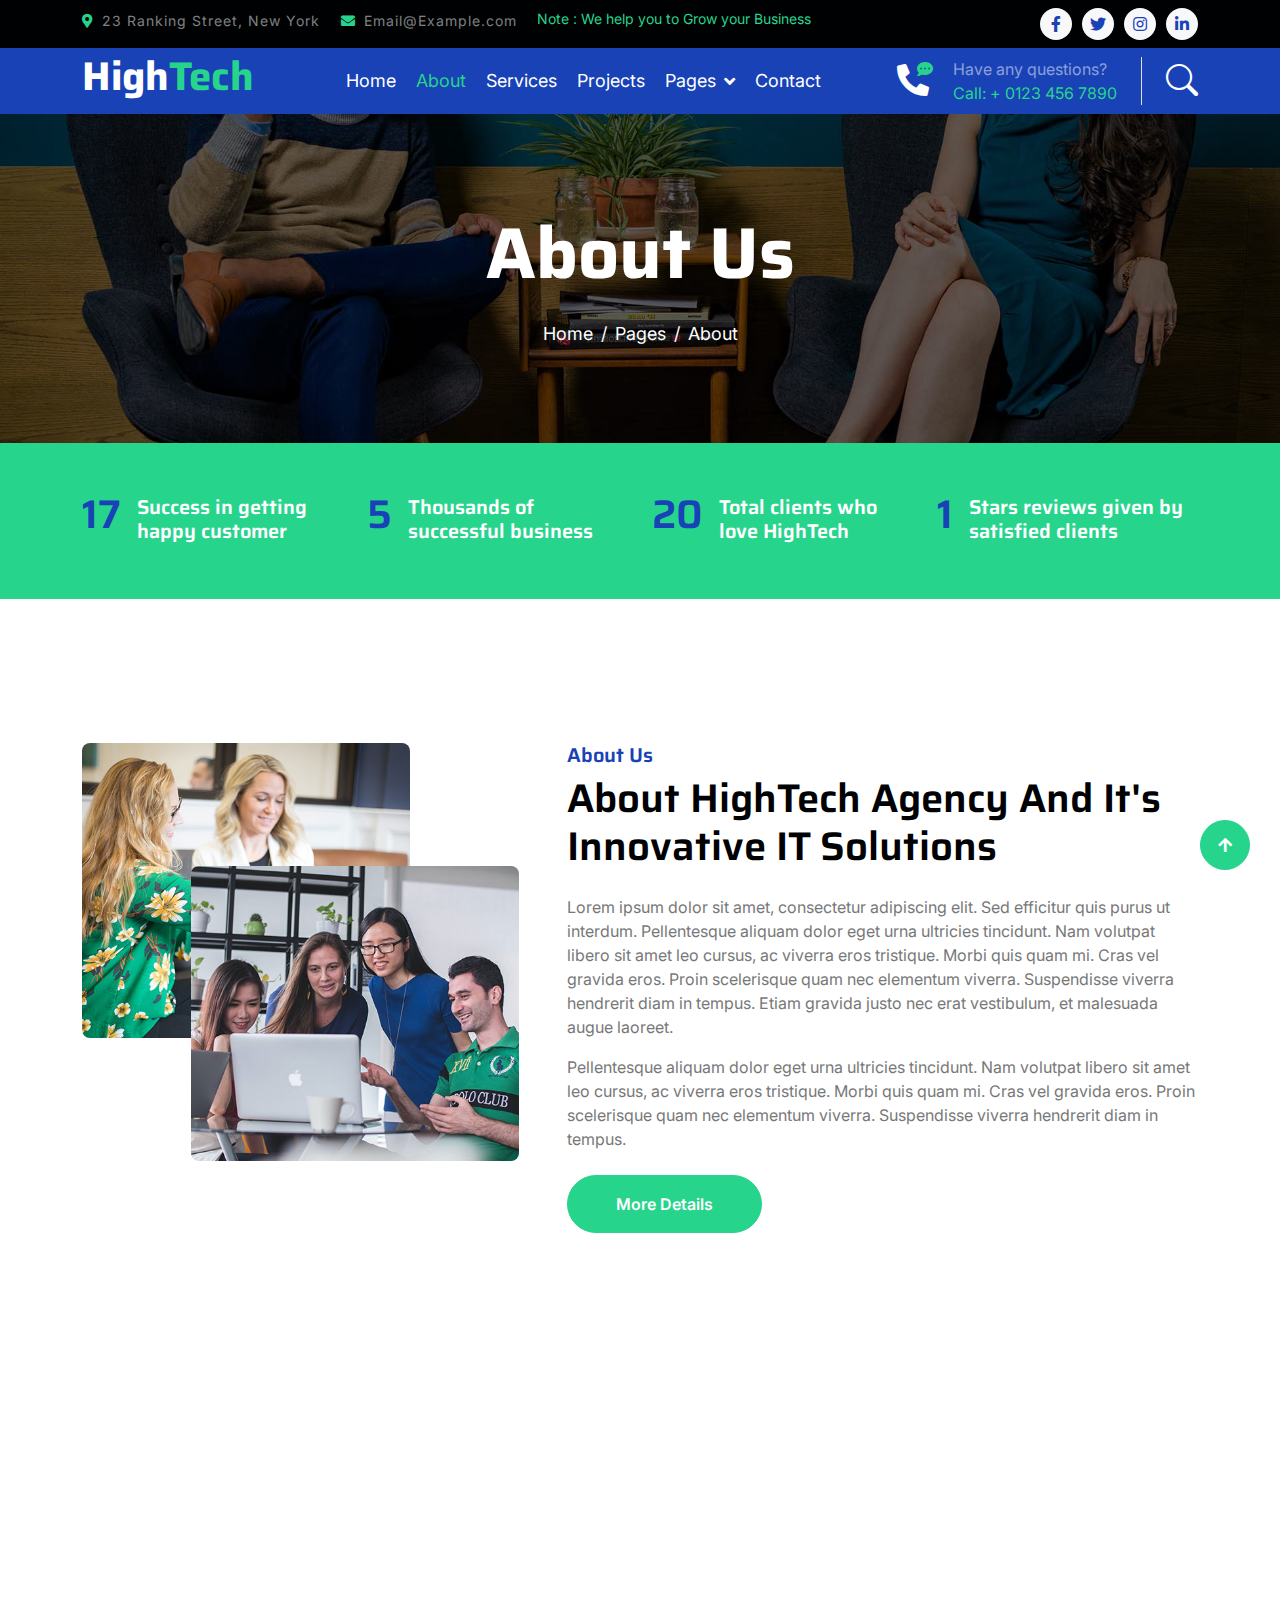
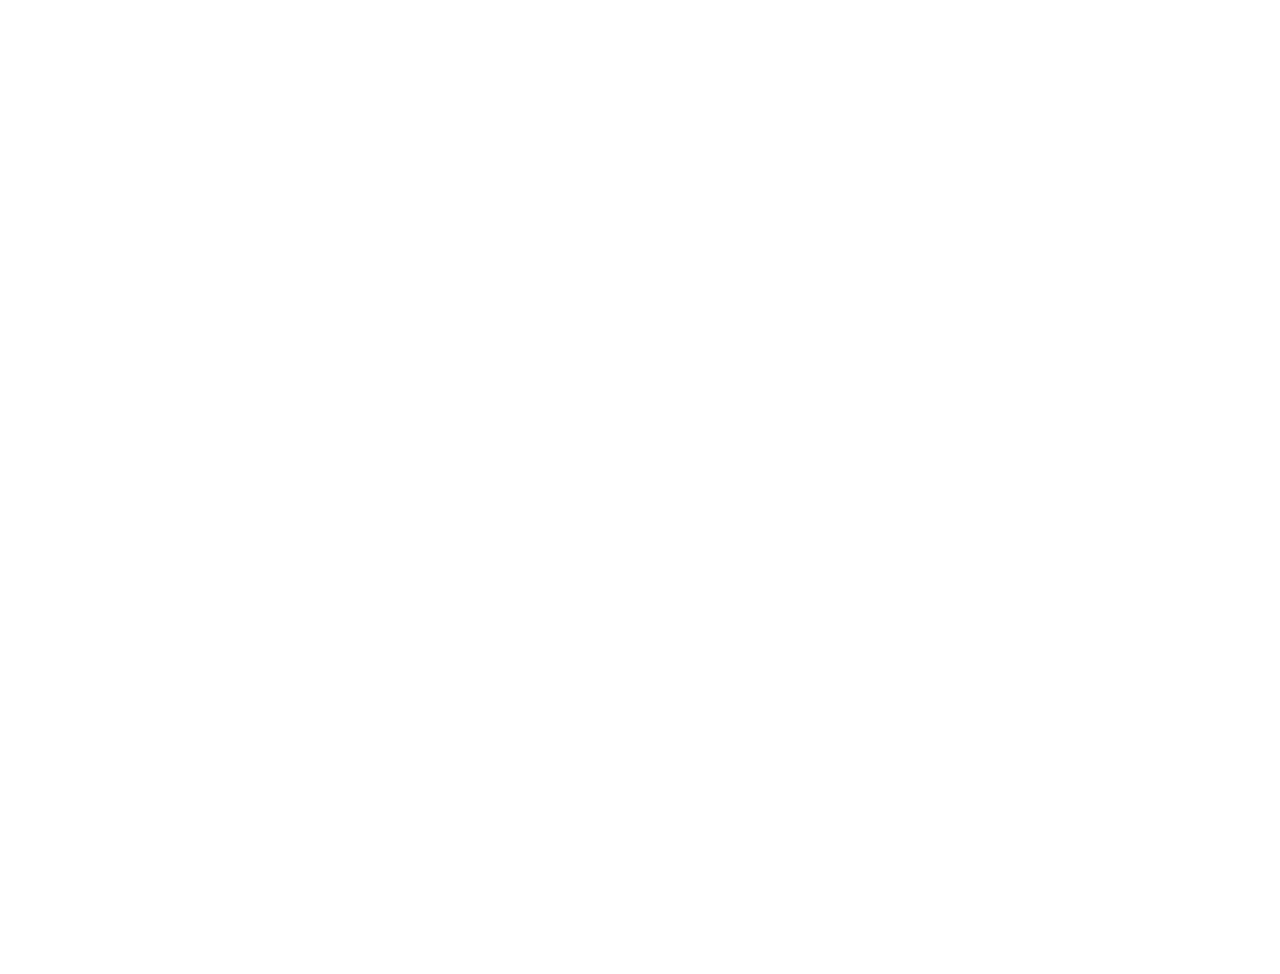
==== about.html @ 6b7a9b3b "ad the template" ====
<!DOCTYPE html>
<html lang="en">

    <head>
        <meta charset="utf-8">
        <title>HighTech - IT Solutions Website Template</title>
        <meta content="width=device-width, initial-scale=1.0" name="viewport">
        <meta content="" name="keywords">
        <meta content="" name="description">

        <!-- Google Web Fonts -->
        <link rel="preconnect" href="https://fonts.googleapis.com">
        <link rel="preconnect" href="https://fonts.gstatic.com" crossorigin>
        <link href="https://fonts.googleapis.com/css2?family=Inter:wght@400;500;600&family=Saira:wght@500;600;700&display=swap" rel="stylesheet"> 

        <!-- Icon Font Stylesheet -->
        <link href="https://cdnjs.cloudflare.com/ajax/libs/font-awesome/5.10.0/css/all.min.css" rel="stylesheet">
        <link href="https://cdn.jsdelivr.net/npm/bootstrap-icons@1.4.1/font/bootstrap-icons.css" rel="stylesheet">

        <!-- Libraries Stylesheet -->
        <link href="lib/animate/animate.min.css" rel="stylesheet">
        <link href="lib/owlcarousel/assets/owl.carousel.min.css" rel="stylesheet">

        <!-- Customized Bootstrap Stylesheet -->
        <link href="css/bootstrap.min.css" rel="stylesheet">

        <!-- Template Stylesheet -->
        <link href="css/style.css" rel="stylesheet">
    </head>

    <body>
        <!-- Spinner Start -->
        <div id="spinner" class="show position-fixed translate-middle w-100 vh-100 top-50 start-50 d-flex align-items-center justify-content-center">
            <div class="spinner-grow text-primary" role="status"></div>
        </div>
        <!-- Spinner End -->

        <!-- Topbar Start -->
        <div class="container-fluid bg-dark py-2 d-none d-md-flex">
            <div class="container">
                <div class="d-flex justify-content-between topbar">
                    <div class="top-info">
                        <small class="me-3 text-white-50"><a href="#"><i class="fas fa-map-marker-alt me-2 text-secondary"></i></a>23 Ranking Street, New York</small>
                        <small class="me-3 text-white-50"><a href="#"><i class="fas fa-envelope me-2 text-secondary"></i></a>Email@Example.com</small>
                    </div>
                    <div id="note" class="text-secondary d-none d-xl-flex"><small>Note : We help you to Grow your Business</small></div>
                    <div class="top-link">
                        <a href="" class="bg-light nav-fill btn btn-sm-square rounded-circle"><i class="fab fa-facebook-f text-primary"></i></a>
                        <a href="" class="bg-light nav-fill btn btn-sm-square rounded-circle"><i class="fab fa-twitter text-primary"></i></a>
                        <a href="" class="bg-light nav-fill btn btn-sm-square rounded-circle"><i class="fab fa-instagram text-primary"></i></a>
                        <a href="" class="bg-light nav-fill btn btn-sm-square rounded-circle me-0"><i class="fab fa-linkedin-in text-primary"></i></a>
                    </div>
                </div>
            </div>
        </div>
        <!-- Topbar End -->

        <!-- Navbar Start -->
        <div class="container-fluid bg-primary">
            <div class="container">
                <nav class="navbar navbar-dark navbar-expand-lg py-0">
                    <a href="index.html" class="navbar-brand">
                        <h1 class="text-white fw-bold d-block">High<span class="text-secondary">Tech</span> </h1>
                    </a>
                    <button type="button" class="navbar-toggler me-0" data-bs-toggle="collapse" data-bs-target="#navbarCollapse">
                        <span class="navbar-toggler-icon"></span>
                    </button>
                    <div class="collapse navbar-collapse bg-transparent" id="navbarCollapse">
                        <div class="navbar-nav ms-auto mx-xl-auto p-0">
                            <a href="index.html" class="nav-item nav-link">Home</a>
                            <a href="about.html" class="nav-item nav-link active">About</a>
                            <a href="service.html" class="nav-item nav-link">Services</a>
                            <a href="project.html" class="nav-item nav-link">Projects</a>
                            <div class="nav-item dropdown">
                                <a href="#" class="nav-link dropdown-toggle" data-bs-toggle="dropdown">Pages</a>
                                <div class="dropdown-menu rounded">
                                    <a href="blog.html" class="dropdown-item">Our Blog</a>
                                    <a href="team.html" class="dropdown-item">Our Team</a>
                                    <a href="testimonial.html" class="dropdown-item">Testimonial</a>
                                    <a href="404.html" class="dropdown-item">404 Page</a>
                                </div>
                            </div>
                            <a href="contact.html" class="nav-item nav-link">Contact</a>
                        </div>
                    </div>
                    <div class="d-none d-xl-flex flex-shirink-0">
                        <div id="phone-tada" class="d-flex align-items-center justify-content-center me-4">
                            <a href="" class="position-relative animated tada infinite">
                                <i class="fa fa-phone-alt text-white fa-2x"></i>
                                <div class="position-absolute" style="top: -7px; left: 20px;">
                                    <span><i class="fa fa-comment-dots text-secondary"></i></span>
                                </div>
                            </a>
                        </div>
                        <div class="d-flex flex-column pe-4 border-end">
                            <span class="text-white-50">Have any questions?</span>
                            <span class="text-secondary">Call: + 0123 456 7890</span>
                        </div>
                        <div class="d-flex align-items-center justify-content-center ms-4 ">
                            <a href="#"><i class="bi bi-search text-white fa-2x"></i> </a>
                        </div>
                    </div>
                </nav>
            </div>
        </div>
        <!-- Navbar End -->

        
        <!-- Page Header Start -->
        <div class="container-fluid page-header py-5">
            <div class="container text-center py-5">
                <h1 class="display-2 text-white mb-4 animated slideInDown">About Us</h1>
                <nav aria-label="breadcrumb animated slideInDown">
                    <ol class="breadcrumb justify-content-center mb-0">
                        <li class="breadcrumb-item"><a href="#">Home</a></li>
                        <li class="breadcrumb-item"><a href="#">Pages</a></li>
                        <li class="breadcrumb-item" aria-current="page">About</li>
                    </ol>
                </nav>
            </div>
        </div>
        <!-- Page Header End -->


        <!-- Fact Start -->
        <div class="container-fluid bg-secondary py-5">
            <div class="container">
                <div class="row">
                    <div class="col-lg-3 wow fadeIn" data-wow-delay=".1s">
                        <div class="d-flex counter">
                            <h1 class="me-3 text-primary counter-value">99</h1>
                            <h5 class="text-white mt-1">Success in getting happy customer</h5>
                        </div>
                    </div>
                    <div class="col-lg-3 wow fadeIn" data-wow-delay=".3s">
                        <div class="d-flex counter">
                            <h1 class="me-3 text-primary counter-value">25</h1>
                            <h5 class="text-white mt-1">Thousands of successful business</h5>
                        </div>
                    </div>
                    <div class="col-lg-3 wow fadeIn" data-wow-delay=".5s">
                        <div class="d-flex counter">
                            <h1 class="me-3 text-primary counter-value">120</h1>
                            <h5 class="text-white mt-1">Total clients who love HighTech</h5>
                        </div>
                    </div>
                    <div class="col-lg-3 wow fadeIn" data-wow-delay=".7s">
                        <div class="d-flex counter">
                            <h1 class="me-3 text-primary counter-value">5</h1>
                            <h5 class="text-white mt-1">Stars reviews given by satisfied clients</h5>
                        </div>
                    </div>
                </div>
            </div>
        </div>
        <!-- Fact End -->


        <!-- About Start -->
        <div class="container-fluid py-5 my-5">
            <div class="container py-5">
                <div class="row g-5">
                    <div class="col-lg-5 col-md-6 col-sm-12 wow fadeIn" data-wow-delay=".3s">
                        <div class="h-100 position-relative">
                            <img src="img/about-1.jpg" class="img-fluid w-75 rounded" alt="" style="margin-bottom: 25%;">
                            <div class="position-absolute w-75" style="top: 25%; left: 25%;">
                                <img src="img/about-2.jpg" class="img-fluid w-100 rounded" alt="">
                            </div>
                        </div>
                    </div>
                    <div class="col-lg-7 col-md-6 col-sm-12 wow fadeIn" data-wow-delay=".5s">
                        <h5 class="text-primary">About Us</h5>
                        <h1 class="mb-4">About HighTech Agency And It's Innovative IT Solutions</h1>
                        <p>Lorem ipsum dolor sit amet, consectetur adipiscing elit. Sed efficitur quis purus ut interdum. Pellentesque aliquam dolor eget urna ultricies tincidunt. Nam volutpat libero sit amet leo cursus, ac viverra eros tristique. Morbi quis quam mi. Cras vel gravida eros. Proin scelerisque quam nec elementum viverra. Suspendisse viverra hendrerit diam in tempus. Etiam gravida justo nec erat vestibulum, et malesuada augue laoreet.</p>
                        <p class="mb-4">Pellentesque aliquam dolor eget urna ultricies tincidunt. Nam volutpat libero sit amet leo cursus, ac viverra eros tristique. Morbi quis quam mi. Cras vel gravida eros. Proin scelerisque quam nec elementum viverra. Suspendisse viverra hendrerit diam in tempus.</p>
                        <a href="" class="btn btn-secondary rounded-pill px-5 py-3 text-white">More Details</a>
                    </div>
                </div>
            </div>
        </div>
        <!-- About End -->


        <!-- Team Start -->
        <div class="container-fluid pb-5 mb-5 team">
            <div class="container pb-5">
                <div class="text-center mx-auto pb-5 wow fadeIn" data-wow-delay=".3s" style="max-width: 600px;">
                    <h5 class="text-primary">Our Team</h5>
                    <h1>Meet our expert Team</h1>
                </div>
                <div class="owl-carousel team-carousel wow fadeIn" data-wow-delay=".5s">
                    <div class="rounded team-item">
                        <div class="team-content">
                            <div class="team-img-icon">
                                <div class="team-img rounded-circle">
                                    <img src="img/team-1.jpg" class="img-fluid w-100 rounded-circle" alt="">
                                </div>
                                <div class="team-name text-center py-3">
                                    <h4 class="">Full Name</h4>
                                    <p class="m-0">Designation</p>
                                </div>
                                <div class="team-icon d-flex justify-content-center pb-4">
                                    <a class="btn btn-square btn-secondary text-white rounded-circle m-1" href=""><i class="fab fa-facebook-f"></i></a>
                                    <a class="btn btn-square btn-secondary text-white rounded-circle m-1" href=""><i class="fab fa-twitter"></i></a>
                                    <a class="btn btn-square btn-secondary text-white rounded-circle m-1" href=""><i class="fab fa-instagram"></i></a>
                                    <a class="btn btn-square btn-secondary text-white rounded-circle m-1" href=""><i class="fab fa-linkedin-in"></i></a>
                                </div>
                            </div>
                        </div>
                    </div>
                    <div class="rounded team-item">
                        <div class="team-content">
                            <div class="team-img-icon">
                                <div class="team-img rounded-circle">
                                    <img src="img/team-2.jpg" class="img-fluid w-100 rounded-circle" alt="">
                                </div>
                                <div class="team-name text-center py-3">
                                    <h4 class="">Full Name</h4>
                                    <p class="m-0">Designation</p>
                                </div>
                                <div class="team-icon d-flex justify-content-center pb-4">
                                    <a class="btn btn-square btn-secondary text-white rounded-circle m-1" href=""><i class="fab fa-facebook-f"></i></a>
                                    <a class="btn btn-square btn-secondary text-white rounded-circle m-1" href=""><i class="fab fa-twitter"></i></a>
                                    <a class="btn btn-square btn-secondary text-white rounded-circle m-1" href=""><i class="fab fa-instagram"></i></a>
                                    <a class="btn btn-square btn-secondary text-white rounded-circle m-1" href=""><i class="fab fa-linkedin-in"></i></a>
                                </div>
                            </div>
                        </div>
                    </div>
                    <div class="rounded team-item">
                        <div class="team-content">
                            <div class="team-img-icon">
                                <div class="team-img rounded-circle">
                                    <img src="img/team-3.jpg" class="img-fluid w-100 rounded-circle" alt="">
                                </div>
                                <div class="team-name text-center py-3">
                                    <h4 class="">Full Name</h4>
                                    <p class="m-0">Designation</p>
                                </div>
                                <div class="team-icon d-flex justify-content-center pb-4">
                                    <a class="btn btn-square btn-secondary text-white rounded-circle m-1" href=""><i class="fab fa-facebook-f"></i></a>
                                    <a class="btn btn-square btn-secondary text-white rounded-circle m-1" href=""><i class="fab fa-twitter"></i></a>
                                    <a class="btn btn-square btn-secondary text-white rounded-circle m-1" href=""><i class="fab fa-instagram"></i></a>
                                    <a class="btn btn-square btn-secondary text-white rounded-circle m-1" href=""><i class="fab fa-linkedin-in"></i></a>
                                </div>
                            </div>
                        </div>
                    </div>
                    <div class="rounded team-item">
                        <div class="team-content">
                            <div class="team-img-icon">
                                <div class="team-img rounded-circle">
                                    <img src="img/team-4.jpg" class="img-fluid w-100 rounded-circle" alt="">
                                </div>
                                <div class="team-name text-center py-3">
                                    <h4 class="">Full Name</h4>
                                    <p class="m-0">Designation</p>
                                </div>
                                <div class="team-icon d-flex justify-content-center pb-4">
                                    <a class="btn btn-square btn-secondary text-white rounded-circle m-1" href=""><i class="fab fa-facebook-f"></i></a>
                                    <a class="btn btn-square btn-secondary text-white rounded-circle m-1" href=""><i class="fab fa-twitter"></i></a>
                                    <a class="btn btn-square btn-secondary text-white rounded-circle m-1" href=""><i class="fab fa-instagram"></i></a>
                                    <a class="btn btn-square btn-secondary text-white rounded-circle m-1" href=""><i class="fab fa-linkedin-in"></i></a>
                                </div>
                            </div>
                        </div>
                    </div>
                </div>
            </div>
        </div>
        <!-- Team End -->


        <!-- Footer Start -->
         <div class="container-fluid footer bg-dark wow fadeIn" data-wow-delay=".3s">
            <div class="container pt-5 pb-4">
                <div class="row g-5">
                    <div class="col-lg-3 col-md-6">
                        <a href="index.html">
                            <h1 class="text-white fw-bold d-block">High<span class="text-secondary">Tech</span> </h1>
                        </a>
                        <p class="mt-4 text-light">Lorem ipsum dolor sit amet consectetur adipisicing elit. Soluta facere delectus qui placeat inventore consectetur repellendus optio debitis.</p>
                        <div class="d-flex hightech-link">
                            <a href="" class="btn-light nav-fill btn btn-square rounded-circle me-2"><i class="fab fa-facebook-f text-primary"></i></a>
                            <a href="" class="btn-light nav-fill btn btn-square rounded-circle me-2"><i class="fab fa-twitter text-primary"></i></a>
                            <a href="" class="btn-light nav-fill btn btn-square rounded-circle me-2"><i class="fab fa-instagram text-primary"></i></a>
                            <a href="" class="btn-light nav-fill btn btn-square rounded-circle me-0"><i class="fab fa-linkedin-in text-primary"></i></a>
                        </div>
                    </div>
                    <div class="col-lg-3 col-md-6">
                        <a href="#" class="h3 text-secondary">Short Link</a>
                        <div class="mt-4 d-flex flex-column short-link">
                            <a href="" class="mb-2 text-white"><i class="fas fa-angle-right text-secondary me-2"></i>About us</a>
                            <a href="" class="mb-2 text-white"><i class="fas fa-angle-right text-secondary me-2"></i>Contact us</a>
                            <a href="" class="mb-2 text-white"><i class="fas fa-angle-right text-secondary me-2"></i>Our Services</a>
                            <a href="" class="mb-2 text-white"><i class="fas fa-angle-right text-secondary me-2"></i>Our Projects</a>
                            <a href="" class="mb-2 text-white"><i class="fas fa-angle-right text-secondary me-2"></i>Latest Blog</a>
                        </div>
                    </div>
                    <div class="col-lg-3 col-md-6">
                        <a href="#" class="h3 text-secondary">Help Link</a>
                        <div class="mt-4 d-flex flex-column help-link">
                            <a href="" class="mb-2 text-white"><i class="fas fa-angle-right text-secondary me-2"></i>Terms Of use</a>
                            <a href="" class="mb-2 text-white"><i class="fas fa-angle-right text-secondary me-2"></i>Privacy Policy</a>
                            <a href="" class="mb-2 text-white"><i class="fas fa-angle-right text-secondary me-2"></i>Helps</a>
                            <a href="" class="mb-2 text-white"><i class="fas fa-angle-right text-secondary me-2"></i>FQAs</a>
                            <a href="" class="mb-2 text-white"><i class="fas fa-angle-right text-secondary me-2"></i>Contact</a>
                        </div>
                    </div>
                    <div class="col-lg-3 col-md-6">
                        <a href="#" class="h3 text-secondary">Contact Us</a>
                        <div class="text-white mt-4 d-flex flex-column contact-link">
                            <a href="#" class="pb-3 text-light border-bottom border-primary"><i class="fas fa-map-marker-alt text-secondary me-2"></i> 123 Street, New York, USA</a>
                            <a href="#" class="py-3 text-light border-bottom border-primary"><i class="fas fa-phone-alt text-secondary me-2"></i> +123 456 7890</a>
                            <a href="#" class="py-3 text-light border-bottom border-primary"><i class="fas fa-envelope text-secondary me-2"></i> info@exmple.con</a>
                        </div>
                    </div>
                </div>
                <hr class="text-light mt-5 mb-4">
                <div class="row">
                    <div class="col-md-6 text-center text-md-start">
                        <span class="text-light"><a href="#" class="text-secondary"><i class="fas fa-copyright text-secondary me-2"></i>Your Site Name</a>, All right reserved.</span>
                    </div>
                    <div class="col-md-6 text-center text-md-end">
                        <!--/*** This template is free as long as you keep the footer author’s credit link/attribution link/backlink. If you'd like to use the template without the footer author’s credit link/attribution link/backlink, you can purchase the Credit Removal License from "https://htmlcodex.com/credit-removal". Thank you for your support. ***/-->
                        <span class="text-light">Designed By<a href="https://htmlcodex.com" class="text-secondary">HTML Codex</a> Distributed By <a href="https://themewagon.com">ThemeWagon</a></span>
                    </div>
                </div>
            </div>
        </div>
        <!-- Footer End -->


        <!-- Back to Top -->
        <a href="#" class="btn btn-secondary btn-square rounded-circle back-to-top"><i class="fa fa-arrow-up text-white"></i></a>

        
        <!-- JavaScript Libraries -->
        <script src="https://ajax.googleapis.com/ajax/libs/jquery/3.6.4/jquery.min.js"></script>
        <script src="https://cdn.jsdelivr.net/npm/bootstrap@5.0.0/dist/js/bootstrap.bundle.min.js"></script>
        <script src="lib/wow/wow.min.js"></script>
        <script src="lib/easing/easing.min.js"></script>
        <script src="lib/waypoints/waypoints.min.js"></script>
        <script src="lib/owlcarousel/owl.carousel.min.js"></script>

        <!-- Template Javascript -->
        <script src="js/main.js"></script>
    </body>

</html>
---- css/style.css ----
/*** Spinner Start ***/

#spinner {
    opacity: 0;
    visibility: hidden;
    transition: opacity .8s ease-out, visibility 0s linear .5s;
    z-index: 99999;
 }

 #spinner.show {
     transition: opacity .8s ease-out, visibility 0s linear .0s;
     visibility: visible;
     opacity: 1;
 }

/*** Spinner End ***/


/*** Button Start ***/
.btn {
    font-weight: 600;
    transition: .5s;
}

.btn-square {
    width: 38px;
    height: 38px;
}

.btn-sm-square {
    width: 32px;
    height: 32px;
}

.btn-md-square {
    width: 46px;
    height: 46px;
}

.btn-lg-square {
    width: 58px;
    height: 58px;
}

.btn-square,
.btn-sm-square,
.btn-md-square,
.btn-lg-square {
    padding: 0;
    display: flex;
    align-items: center;
    justify-content: center;
    font-weight: normal;
}

.back-to-top {
    position: fixed;
    width: 50px;
    height: 50px;
    right: 30px;
    bottom: 30px;
    z-index: 99;
}

/*** Button End ***/


/*** Topbar Start ***/

.topbar .top-info {
    letter-spacing: 1px;
}

.topbar .top-link {
    display: flex;
    align-items: center;
    justify-content: center;
}

.topbar .top-link a {
    margin-right: 10px;
}

#note {
    width: 500px;
    overflow: hidden;
}

#note small {
    position: relative;
    display: inline-block;
    animation: mymove 5s infinite;
    animation-timing-function: all;
}

@keyframes mymove {
    from {left: -100%;}
    to {left: 100%;}
}

/*** Topbar End ***/


/*** Navbar Start ***/
.navbar .navbar-nav {
    padding: 15px 0;
}

.navbar .navbar-nav .nav-link {
    padding: 10px;
    color: var(--bs-white);
    font-size: 18px;
    outline: none;
    
}

.navbar .navbar-nav .nav-link:hover,
.navbar .navbar-nav .nav-link.active {
    color: var(--bs-secondary) !important;
}

.navbar .dropdown-toggle::after {
    border: none;
    content: "\f107";
    font-family: "font awesome 5 free";
    font-weight: 900;
    vertical-align: middle;
    margin-left: 8px;
}

@media (min-width: 992px) {
    .navbar .nav-item .dropdown-menu {
        display: block;
        visibility: hidden;
        top: 100%;
        transform: rotateX(-75deg);
        transform-origin: 0% 0%;
        transition: .5s;
        opacity: 0;
    }
}

.navbar .nav-item:hover .dropdown-menu {
    transform: rotateX(0deg);
    visibility: visible;
    transition: .5s;
    opacity: 1;
}

/*** Navbar End ***/


/*** Carousel Start ***/

.carousel-item {
    position: relative;
}

.carousel-item::after {
    content: "";
    width: 100%;
    height: 100%;
    position: absolute;
    top: 0;
    left: 0;
    background: rgba(0, 0, 0, .6);
}

.carousel-caption {
    height: 100%;
    display: flex;
    align-items: center;
    justify-content: center;
    z-index: 1;
}

.carousel-item p {
    max-width: 700px;
    margin: 0 auto 35px auto;
}

.carousel-control-prev {
    width: 90px;
    height: 60px;
    position: absolute;
    top: 50%;
    left: 0;
    background: var(--bs-primary);
    border-radius: 0 50px 50px 0;
    opacity: 1;
}

.carousel-control-prev:hover {
    background: var(--bs-secondary);
    transition: .8s;
}

.carousel-control-next {
    width: 90px;
    height: 60px;
    position: absolute;
    top: 50%;
    right: 0;
    background: var(--bs-primary);
    border-radius: 50px 0 0 50px;
    opacity: 1;
}

.carousel-control-next:hover {
    background: var(--bs-secondary);
    transition: .8s;
}

.carousel-caption .carousel-content a button.carousel-content-btn1 {
    background: var(--bs-secondary);
    color: var(--bs-dark);
    opacity: 1;
    border: 0;
    border-radius: 20px;
}

.carousel-caption .carousel-content a button.carousel-content-btn1:hover {
    background: var(--bs-primary);
    color: #ffffff;
    border: 0;
    opacity: 1;
    transition: 1s;
    border-radius: 20px;
}

.carousel-caption .carousel-content a button.carousel-content-btn2 {
    background: var(--bs-primary);
    color: var(--bs-white);
    opacity: 1;
    border: 0;
    border-radius: 20px;
}

.carousel-caption .carousel-content a button.carousel-content-btn2:hover {
    background: var(--bs-secondary);
    color: var(--bs-dark);
    border: 0;
    opacity: 1;
    transition: 1s;
    border-radius: 20px;
}

#carouselId .carousel-indicators li {
    width: 30px;
    height: 10px;
    background: var(--bs-primary);
    margin: 10px;
    border-radius: 30px;
    opacity: 1;
}

#carouselId .carousel-indicators li:hover {
    background: var(--bs-secondary);
    opacity: 1;
}

@media (max-width: 992px) {
    .carousel-item {
        min-height: 500px;
    }
    
    .carousel-item img {
        min-height: 500px;
        object-fit: cover;
    }

    .carousel-item h1 {
        font-size: 40px !important;
    }

    .carousel-item p {
        font-size: 16px !important;
    }
}

@media (max-width: 768px) {
    .carousel-item {
        min-height: 400px;
    }
    
    .carousel-item img {
        min-height: 400px;
        object-fit: cover;
    }

    .carousel-item h1 {
        font-size: 28px !important;
    }

    .carousel-item p {
        font-size: 14px !important;
    }
}

.page-header {
    background: linear-gradient(rgba(0, 0, 0, .6), rgba(0, 0, 0, .6)), url(../img/carousel-1.jpg) center center no-repeat;
    background-size: cover;
}

.page-header .breadcrumb-item+.breadcrumb-item::before {
    color: var(--bs-white);
}

.page-header .breadcrumb-item,
.page-header .breadcrumb-item a {
    font-size: 18px;
    color: var(--bs-white);
}

/*** Carousel End ***/


/*** Services Start ***/

.services .services-item {
    box-shadow: 0 0 60px rgba(0, 0, 0, .2);
    width: 100%;
    height: 100%;
    border-radius: 10px;
    padding: 10px 0;
    position: relative;
}


.services-content::after {
    position: absolute;
    content: "";
    width: 100%;
    height: 0;
    top: 0;
    left: 0;
    border-radius: 10px 10px 0 0;
    background: rgba(3, 43, 243, 0.8);
    transition: .5s;
}

.services-content::after {
    top: 0;
    bottom: auto;
    border-radius: 10px 10px 10px 10px;
}

.services-item:hover .services-content::after {
    height: 100%;
    opacity: 1;
    transition: .5s;
}

.services-item:hover .services-content-icon {
    position: relative;
    z-index: 2;
}

.services-item .services-content-icon i,
.services-item .services-content-icon p {
    transition: .5s;
}

.services-item:hover .services-content-icon i {
    color: var(--bs-secondary) !important;
}

.services-item:hover .services-content-icon p {
    color: var(--bs-white);
}

/*** Services End ***/


/*** Project Start ***/

.project-img {
    position: relative;
    padding: 15px;
}

.project-img::before {
    content: "";
    position: absolute;
    width: 150px;
    height: 150px;
    top: 0;
    left: 0;
    background: var(--bs-secondary);
    border-radius: 10px;
    opacity: 1;
    z-index: -1;
    transition: .5s;
}

.project-img::after {
    content: "";
    width: 150px;
    height: 150px;
    position: absolute;
    right: 0;
    bottom: 0;
    background: var(--bs-primary);
    border-radius: 10px;
    opacity: 1;
    z-index: -1;
    transition: .5s;
}

.project-content {
    position: absolute;
    width: 100%;
    height: 100%;
    top: 0;
    left: 0;
    display: flex;
    align-items: center;
    justify-content: center;
    opacity: 0;
}

.project-content a {
    display: inline-block;
    padding: 20px 25px;
    background: var(--bs-primary);
    border-radius: 10px;
}

.project-item:hover .project-content {
    opacity: 1;
    transition: .5s;
}

.project-item:hover .project-img::before,
.project-item:hover .project-img::after {
    opacity: 0;
}

/*** Project End ***/


/*** Blog Start ***/
.blog-item .blog-btn {
    z-index: 2;
}

.blog-btn .blog-btn-icon {
    height: 50px;
    position: relative;
    overflow: hidden;
}

.blog-btn-icon .blog-icon-2 {
    display: flex;
    position: absolute;
    top: 6px;
    left: -140px;
    
}

.blog-btn-icon:hover .blog-icon-2 {
    transition: 1s;
    left: 5px;
    top: 6px;
    padding-bottom: 5px;
}
.blog-icon-1 {
    position: relative;
    top: -4px;
}
.blog-btn-icon:hover .blog-icon-1 {
    top: 0;
    right: -140px;
    transition: 1s;
}

/*** Blog End ***/


/*** Team Start ***/

.team-item {
    border-top: 30px solid var(--bs-secondary) !important;
    background: rgba(239, 239, 241, 0.8);
}

.team-content::before {
    height: 200px;
    display: block;
    content: "";
    position: relative;
    top: -101px;
    background: var(--bs-secondary);
    clip-path: polygon(50% 50%, 100% 50%, 50% 100%, 0% 50%);
    padding: 60px;
    opacity: 1;
}

.team-img-icon {
    position: relative;
    margin-top: -200px;
    padding: 30px;
    padding-bottom: 0;
}

.team-img {
    border: 15px solid var(--bs-white);
}

.team-img img {
    border: 10px solid var(--bs-secondary);
    transition: .5s;
}

.team-item:hover h4 {
    color: var(--bs-primary);
    transition: .5s;
}

.team-item:hover .team-img img {
    transform: scale(1.05);
    border: 10px solid var(--bs-secondary);
}

.team-carousel .owl-stage {
    position: relative;
    width: 100%;
    height: 100%;
}

.team-carousel .owl-nav {
    position: absolute;
    top: -100px;
    right: 50px;
    display: flex;
}

.team-carousel .owl-nav .owl-prev,
.team-carousel .owl-nav .owl-next {
    width: 56px;
    height: 56px;
    border-radius: 56px;
    margin-left: 15px;
    background: var(--bs-secondary);
    color: var(--bs-white);
    display: flex;
    align-items: center;
    justify-content: center;
    transition: .5s;
}

.team-carousel .owl-nav .owl-prev:hover,
.team-carousel .owl-nav .owl-next:hover {
    background: var(--bs-primary);
    color: var(--bs-white);
}

@media (max-width: 992px) {
    .team-carousel {
        margin-top: 3rem;
    }

    .team-carousel .owl-nav {
        top: -85px;
        left: 50%;
        right: auto;
        transform: translateX(-50%);
        margin-left: -15px;
    }
}

/*** Team End ***/


/*** Testimonial Start ***/

.testimonial-item {
    background: #e3f0eb;

}

.testimonial-carousel .owl-dots {
    margin-top: 15px;
    display: flex;
    align-items: flex-end;
    justify-content: center;
}

.testimonial-carousel .owl-dot {
    position: relative;
    display: inline-block;
    margin: 0 5px;
    width: 15px;
    height: 15px;
    background: #c1dad0;
    border-radius: 15px;
    transition: .5s;
}

.testimonial-carousel .owl-dot.active {
    width: 30px;
    background: var(--bs-primary);
}

.testimonial-carousel .owl-item.center {
    position: relative;
    z-index: 1;
}

.testimonial-carousel .owl-item .testimonial-item {
    transition: .5s;
}

.testimonial-carousel .owl-item.center .testimonial-item {
    background: #FFFFFF !important;
    box-shadow: 0 0 30px #DDDDDD;
}

/*** Testimonial End ***/


/*** Contact Start ***/
.contact-detail::before {
    position: absolute;
    content: "";
    height: 50%;
    width: 100%;
    top: 0;
    left: 0;
    background: linear-gradient(rgb(210, 243, 235, 1), rgba(230, 250, 245, .3)), url(../img/background.jpg) center center no-repeat;
    background-size: cover;
    border-radius: 10px;
    z-index: -1;
}

.contact-map {
    background: #26d48c;
}

.contact-form {
    background: #26d48c;
}

/*** Contact End ***/


/*** Footer Start ***/

.footer .short-link a,
.footer .help-link a,
.footer .contact-link a {
    transition: .5s;
}

.footer .short-link a:hover,
.footer .help-link a:hover,
.footer .contact-link a:hover {
    letter-spacing: 1px;
}

.footer .hightech-link a:hover {
    background: var(--bs-secondary);
    border: 0;
}

/*** Footer End ***/
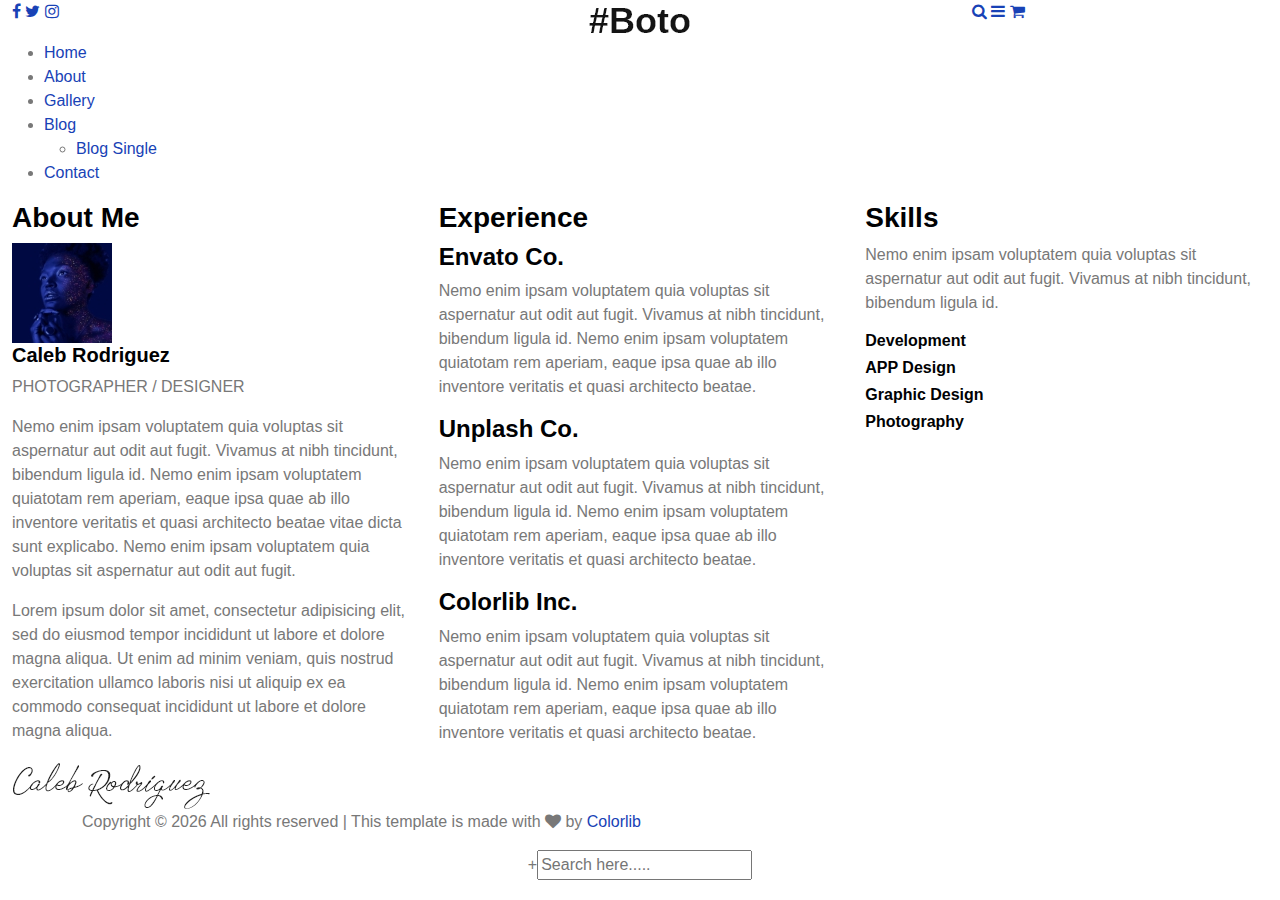
==== commit 834e2d8a: "new template" ====
--- a/about.html
+++ b/about.html
@@ -1,350 +1,164 @@
-<!DOCTYPE html>
-<html lang="en">
-
-    <head>
-        <meta charset="utf-8">
-        <title>HighTech - IT Solutions Website Template</title>
-        <meta content="width=device-width, initial-scale=1.0" name="viewport">
-        <meta content="" name="keywords">
-        <meta content="" name="description">
-
-        <!-- Google Web Fonts -->
-        <link rel="preconnect" href="https://fonts.googleapis.com">
-        <link rel="preconnect" href="https://fonts.gstatic.com" crossorigin>
-        <link href="https://fonts.googleapis.com/css2?family=Inter:wght@400;500;600&family=Saira:wght@500;600;700&display=swap" rel="stylesheet"> 
-
-        <!-- Icon Font Stylesheet -->
-        <link href="https://cdnjs.cloudflare.com/ajax/libs/font-awesome/5.10.0/css/all.min.css" rel="stylesheet">
-        <link href="https://cdn.jsdelivr.net/npm/bootstrap-icons@1.4.1/font/bootstrap-icons.css" rel="stylesheet">
-
-        <!-- Libraries Stylesheet -->
-        <link href="lib/animate/animate.min.css" rel="stylesheet">
-        <link href="lib/owlcarousel/assets/owl.carousel.min.css" rel="stylesheet">
-
-        <!-- Customized Bootstrap Stylesheet -->
-        <link href="css/bootstrap.min.css" rel="stylesheet">
-
-        <!-- Template Stylesheet -->
-        <link href="css/style.css" rel="stylesheet">
-    </head>
-
-    <body>
-        <!-- Spinner Start -->
-        <div id="spinner" class="show position-fixed translate-middle w-100 vh-100 top-50 start-50 d-flex align-items-center justify-content-center">
-            <div class="spinner-grow text-primary" role="status"></div>
-        </div>
-        <!-- Spinner End -->
-
-        <!-- Topbar Start -->
-        <div class="container-fluid bg-dark py-2 d-none d-md-flex">
-            <div class="container">
-                <div class="d-flex justify-content-between topbar">
-                    <div class="top-info">
-                        <small class="me-3 text-white-50"><a href="#"><i class="fas fa-map-marker-alt me-2 text-secondary"></i></a>23 Ranking Street, New York</small>
-                        <small class="me-3 text-white-50"><a href="#"><i class="fas fa-envelope me-2 text-secondary"></i></a>Email@Example.com</small>
-                    </div>
-                    <div id="note" class="text-secondary d-none d-xl-flex"><small>Note : We help you to Grow your Business</small></div>
-                    <div class="top-link">
-                        <a href="" class="bg-light nav-fill btn btn-sm-square rounded-circle"><i class="fab fa-facebook-f text-primary"></i></a>
-                        <a href="" class="bg-light nav-fill btn btn-sm-square rounded-circle"><i class="fab fa-twitter text-primary"></i></a>
-                        <a href="" class="bg-light nav-fill btn btn-sm-square rounded-circle"><i class="fab fa-instagram text-primary"></i></a>
-                        <a href="" class="bg-light nav-fill btn btn-sm-square rounded-circle me-0"><i class="fab fa-linkedin-in text-primary"></i></a>
-                    </div>
-                </div>
-            </div>
-        </div>
-        <!-- Topbar End -->
-
-        <!-- Navbar Start -->
-        <div class="container-fluid bg-primary">
-            <div class="container">
-                <nav class="navbar navbar-dark navbar-expand-lg py-0">
-                    <a href="index.html" class="navbar-brand">
-                        <h1 class="text-white fw-bold d-block">High<span class="text-secondary">Tech</span> </h1>
-                    </a>
-                    <button type="button" class="navbar-toggler me-0" data-bs-toggle="collapse" data-bs-target="#navbarCollapse">
-                        <span class="navbar-toggler-icon"></span>
-                    </button>
-                    <div class="collapse navbar-collapse bg-transparent" id="navbarCollapse">
-                        <div class="navbar-nav ms-auto mx-xl-auto p-0">
-                            <a href="index.html" class="nav-item nav-link">Home</a>
-                            <a href="about.html" class="nav-item nav-link active">About</a>
-                            <a href="service.html" class="nav-item nav-link">Services</a>
-                            <a href="project.html" class="nav-item nav-link">Projects</a>
-                            <div class="nav-item dropdown">
-                                <a href="#" class="nav-link dropdown-toggle" data-bs-toggle="dropdown">Pages</a>
-                                <div class="dropdown-menu rounded">
-                                    <a href="blog.html" class="dropdown-item">Our Blog</a>
-                                    <a href="team.html" class="dropdown-item">Our Team</a>
-                                    <a href="testimonial.html" class="dropdown-item">Testimonial</a>
-                                    <a href="404.html" class="dropdown-item">404 Page</a>
-                                </div>
-                            </div>
-                            <a href="contact.html" class="nav-item nav-link">Contact</a>
-                        </div>
-                    </div>
-                    <div class="d-none d-xl-flex flex-shirink-0">
-                        <div id="phone-tada" class="d-flex align-items-center justify-content-center me-4">
-                            <a href="" class="position-relative animated tada infinite">
-                                <i class="fa fa-phone-alt text-white fa-2x"></i>
-                                <div class="position-absolute" style="top: -7px; left: 20px;">
-                                    <span><i class="fa fa-comment-dots text-secondary"></i></span>
-                                </div>
-                            </a>
-                        </div>
-                        <div class="d-flex flex-column pe-4 border-end">
-                            <span class="text-white-50">Have any questions?</span>
-                            <span class="text-secondary">Call: + 0123 456 7890</span>
-                        </div>
-                        <div class="d-flex align-items-center justify-content-center ms-4 ">
-                            <a href="#"><i class="bi bi-search text-white fa-2x"></i> </a>
-                        </div>
-                    </div>
-                </nav>
-            </div>
-        </div>
-        <!-- Navbar End -->
-
-        
-        <!-- Page Header Start -->
-        <div class="container-fluid page-header py-5">
-            <div class="container text-center py-5">
-                <h1 class="display-2 text-white mb-4 animated slideInDown">About Us</h1>
-                <nav aria-label="breadcrumb animated slideInDown">
-                    <ol class="breadcrumb justify-content-center mb-0">
-                        <li class="breadcrumb-item"><a href="#">Home</a></li>
-                        <li class="breadcrumb-item"><a href="#">Pages</a></li>
-                        <li class="breadcrumb-item" aria-current="page">About</li>
-                    </ol>
-                </nav>
-            </div>
-        </div>
-        <!-- Page Header End -->
-
-
-        <!-- Fact Start -->
-        <div class="container-fluid bg-secondary py-5">
-            <div class="container">
-                <div class="row">
-                    <div class="col-lg-3 wow fadeIn" data-wow-delay=".1s">
-                        <div class="d-flex counter">
-                            <h1 class="me-3 text-primary counter-value">99</h1>
-                            <h5 class="text-white mt-1">Success in getting happy customer</h5>
-                        </div>
-                    </div>
-                    <div class="col-lg-3 wow fadeIn" data-wow-delay=".3s">
-                        <div class="d-flex counter">
-                            <h1 class="me-3 text-primary counter-value">25</h1>
-                            <h5 class="text-white mt-1">Thousands of successful business</h5>
-                        </div>
-                    </div>
-                    <div class="col-lg-3 wow fadeIn" data-wow-delay=".5s">
-                        <div class="d-flex counter">
-                            <h1 class="me-3 text-primary counter-value">120</h1>
-                            <h5 class="text-white mt-1">Total clients who love HighTech</h5>
-                        </div>
-                    </div>
-                    <div class="col-lg-3 wow fadeIn" data-wow-delay=".7s">
-                        <div class="d-flex counter">
-                            <h1 class="me-3 text-primary counter-value">5</h1>
-                            <h5 class="text-white mt-1">Stars reviews given by satisfied clients</h5>
-                        </div>
-                    </div>
-                </div>
-            </div>
-        </div>
-        <!-- Fact End -->
-
-
-        <!-- About Start -->
-        <div class="container-fluid py-5 my-5">
-            <div class="container py-5">
-                <div class="row g-5">
-                    <div class="col-lg-5 col-md-6 col-sm-12 wow fadeIn" data-wow-delay=".3s">
-                        <div class="h-100 position-relative">
-                            <img src="img/about-1.jpg" class="img-fluid w-75 rounded" alt="" style="margin-bottom: 25%;">
-                            <div class="position-absolute w-75" style="top: 25%; left: 25%;">
-                                <img src="img/about-2.jpg" class="img-fluid w-100 rounded" alt="">
-                            </div>
-                        </div>
-                    </div>
-                    <div class="col-lg-7 col-md-6 col-sm-12 wow fadeIn" data-wow-delay=".5s">
-                        <h5 class="text-primary">About Us</h5>
-                        <h1 class="mb-4">About HighTech Agency And It's Innovative IT Solutions</h1>
-                        <p>Lorem ipsum dolor sit amet, consectetur adipiscing elit. Sed efficitur quis purus ut interdum. Pellentesque aliquam dolor eget urna ultricies tincidunt. Nam volutpat libero sit amet leo cursus, ac viverra eros tristique. Morbi quis quam mi. Cras vel gravida eros. Proin scelerisque quam nec elementum viverra. Suspendisse viverra hendrerit diam in tempus. Etiam gravida justo nec erat vestibulum, et malesuada augue laoreet.</p>
-                        <p class="mb-4">Pellentesque aliquam dolor eget urna ultricies tincidunt. Nam volutpat libero sit amet leo cursus, ac viverra eros tristique. Morbi quis quam mi. Cras vel gravida eros. Proin scelerisque quam nec elementum viverra. Suspendisse viverra hendrerit diam in tempus.</p>
-                        <a href="" class="btn btn-secondary rounded-pill px-5 py-3 text-white">More Details</a>
-                    </div>
-                </div>
-            </div>
-        </div>
-        <!-- About End -->
-
-
-        <!-- Team Start -->
-        <div class="container-fluid pb-5 mb-5 team">
-            <div class="container pb-5">
-                <div class="text-center mx-auto pb-5 wow fadeIn" data-wow-delay=".3s" style="max-width: 600px;">
-                    <h5 class="text-primary">Our Team</h5>
-                    <h1>Meet our expert Team</h1>
-                </div>
-                <div class="owl-carousel team-carousel wow fadeIn" data-wow-delay=".5s">
-                    <div class="rounded team-item">
-                        <div class="team-content">
-                            <div class="team-img-icon">
-                                <div class="team-img rounded-circle">
-                                    <img src="img/team-1.jpg" class="img-fluid w-100 rounded-circle" alt="">
-                                </div>
-                                <div class="team-name text-center py-3">
-                                    <h4 class="">Full Name</h4>
-                                    <p class="m-0">Designation</p>
-                                </div>
-                                <div class="team-icon d-flex justify-content-center pb-4">
-                                    <a class="btn btn-square btn-secondary text-white rounded-circle m-1" href=""><i class="fab fa-facebook-f"></i></a>
-                                    <a class="btn btn-square btn-secondary text-white rounded-circle m-1" href=""><i class="fab fa-twitter"></i></a>
-                                    <a class="btn btn-square btn-secondary text-white rounded-circle m-1" href=""><i class="fab fa-instagram"></i></a>
-                                    <a class="btn btn-square btn-secondary text-white rounded-circle m-1" href=""><i class="fab fa-linkedin-in"></i></a>
-                                </div>
-                            </div>
-                        </div>
-                    </div>
-                    <div class="rounded team-item">
-                        <div class="team-content">
-                            <div class="team-img-icon">
-                                <div class="team-img rounded-circle">
-                                    <img src="img/team-2.jpg" class="img-fluid w-100 rounded-circle" alt="">
-                                </div>
-                                <div class="team-name text-center py-3">
-                                    <h4 class="">Full Name</h4>
-                                    <p class="m-0">Designation</p>
-                                </div>
-                                <div class="team-icon d-flex justify-content-center pb-4">
-                                    <a class="btn btn-square btn-secondary text-white rounded-circle m-1" href=""><i class="fab fa-facebook-f"></i></a>
-                                    <a class="btn btn-square btn-secondary text-white rounded-circle m-1" href=""><i class="fab fa-twitter"></i></a>
-                                    <a class="btn btn-square btn-secondary text-white rounded-circle m-1" href=""><i class="fab fa-instagram"></i></a>
-                                    <a class="btn btn-square btn-secondary text-white rounded-circle m-1" href=""><i class="fab fa-linkedin-in"></i></a>
-                                </div>
-                            </div>
-                        </div>
-                    </div>
-                    <div class="rounded team-item">
-                        <div class="team-content">
-                            <div class="team-img-icon">
-                                <div class="team-img rounded-circle">
-                                    <img src="img/team-3.jpg" class="img-fluid w-100 rounded-circle" alt="">
-                                </div>
-                                <div class="team-name text-center py-3">
-                                    <h4 class="">Full Name</h4>
-                                    <p class="m-0">Designation</p>
-                                </div>
-                                <div class="team-icon d-flex justify-content-center pb-4">
-                                    <a class="btn btn-square btn-secondary text-white rounded-circle m-1" href=""><i class="fab fa-facebook-f"></i></a>
-                                    <a class="btn btn-square btn-secondary text-white rounded-circle m-1" href=""><i class="fab fa-twitter"></i></a>
-                                    <a class="btn btn-square btn-secondary text-white rounded-circle m-1" href=""><i class="fab fa-instagram"></i></a>
-                                    <a class="btn btn-square btn-secondary text-white rounded-circle m-1" href=""><i class="fab fa-linkedin-in"></i></a>
-                                </div>
-                            </div>
-                        </div>
-                    </div>
-                    <div class="rounded team-item">
-                        <div class="team-content">
-                            <div class="team-img-icon">
-                                <div class="team-img rounded-circle">
-                                    <img src="img/team-4.jpg" class="img-fluid w-100 rounded-circle" alt="">
-                                </div>
-                                <div class="team-name text-center py-3">
-                                    <h4 class="">Full Name</h4>
-                                    <p class="m-0">Designation</p>
-                                </div>
-                                <div class="team-icon d-flex justify-content-center pb-4">
-                                    <a class="btn btn-square btn-secondary text-white rounded-circle m-1" href=""><i class="fab fa-facebook-f"></i></a>
-                                    <a class="btn btn-square btn-secondary text-white rounded-circle m-1" href=""><i class="fab fa-twitter"></i></a>
-                                    <a class="btn btn-square btn-secondary text-white rounded-circle m-1" href=""><i class="fab fa-instagram"></i></a>
-                                    <a class="btn btn-square btn-secondary text-white rounded-circle m-1" href=""><i class="fab fa-linkedin-in"></i></a>
-                                </div>
-                            </div>
-                        </div>
-                    </div>
-                </div>
-            </div>
-        </div>
-        <!-- Team End -->
-
-
-        <!-- Footer Start -->
-         <div class="container-fluid footer bg-dark wow fadeIn" data-wow-delay=".3s">
-            <div class="container pt-5 pb-4">
-                <div class="row g-5">
-                    <div class="col-lg-3 col-md-6">
-                        <a href="index.html">
-                            <h1 class="text-white fw-bold d-block">High<span class="text-secondary">Tech</span> </h1>
-                        </a>
-                        <p class="mt-4 text-light">Lorem ipsum dolor sit amet consectetur adipisicing elit. Soluta facere delectus qui placeat inventore consectetur repellendus optio debitis.</p>
-                        <div class="d-flex hightech-link">
-                            <a href="" class="btn-light nav-fill btn btn-square rounded-circle me-2"><i class="fab fa-facebook-f text-primary"></i></a>
-                            <a href="" class="btn-light nav-fill btn btn-square rounded-circle me-2"><i class="fab fa-twitter text-primary"></i></a>
-                            <a href="" class="btn-light nav-fill btn btn-square rounded-circle me-2"><i class="fab fa-instagram text-primary"></i></a>
-                            <a href="" class="btn-light nav-fill btn btn-square rounded-circle me-0"><i class="fab fa-linkedin-in text-primary"></i></a>
-                        </div>
-                    </div>
-                    <div class="col-lg-3 col-md-6">
-                        <a href="#" class="h3 text-secondary">Short Link</a>
-                        <div class="mt-4 d-flex flex-column short-link">
-                            <a href="" class="mb-2 text-white"><i class="fas fa-angle-right text-secondary me-2"></i>About us</a>
-                            <a href="" class="mb-2 text-white"><i class="fas fa-angle-right text-secondary me-2"></i>Contact us</a>
-                            <a href="" class="mb-2 text-white"><i class="fas fa-angle-right text-secondary me-2"></i>Our Services</a>
-                            <a href="" class="mb-2 text-white"><i class="fas fa-angle-right text-secondary me-2"></i>Our Projects</a>
-                            <a href="" class="mb-2 text-white"><i class="fas fa-angle-right text-secondary me-2"></i>Latest Blog</a>
-                        </div>
-                    </div>
-                    <div class="col-lg-3 col-md-6">
-                        <a href="#" class="h3 text-secondary">Help Link</a>
-                        <div class="mt-4 d-flex flex-column help-link">
-                            <a href="" class="mb-2 text-white"><i class="fas fa-angle-right text-secondary me-2"></i>Terms Of use</a>
-                            <a href="" class="mb-2 text-white"><i class="fas fa-angle-right text-secondary me-2"></i>Privacy Policy</a>
-                            <a href="" class="mb-2 text-white"><i class="fas fa-angle-right text-secondary me-2"></i>Helps</a>
-                            <a href="" class="mb-2 text-white"><i class="fas fa-angle-right text-secondary me-2"></i>FQAs</a>
-                            <a href="" class="mb-2 text-white"><i class="fas fa-angle-right text-secondary me-2"></i>Contact</a>
-                        </div>
-                    </div>
-                    <div class="col-lg-3 col-md-6">
-                        <a href="#" class="h3 text-secondary">Contact Us</a>
-                        <div class="text-white mt-4 d-flex flex-column contact-link">
-                            <a href="#" class="pb-3 text-light border-bottom border-primary"><i class="fas fa-map-marker-alt text-secondary me-2"></i> 123 Street, New York, USA</a>
-                            <a href="#" class="py-3 text-light border-bottom border-primary"><i class="fas fa-phone-alt text-secondary me-2"></i> +123 456 7890</a>
-                            <a href="#" class="py-3 text-light border-bottom border-primary"><i class="fas fa-envelope text-secondary me-2"></i> info@exmple.con</a>
-                        </div>
-                    </div>
-                </div>
-                <hr class="text-light mt-5 mb-4">
-                <div class="row">
-                    <div class="col-md-6 text-center text-md-start">
-                        <span class="text-light"><a href="#" class="text-secondary"><i class="fas fa-copyright text-secondary me-2"></i>Your Site Name</a>, All right reserved.</span>
-                    </div>
-                    <div class="col-md-6 text-center text-md-end">
-                        <!--/*** This template is free as long as you keep the footer author’s credit link/attribution link/backlink. If you'd like to use the template without the footer author’s credit link/attribution link/backlink, you can purchase the Credit Removal License from "https://htmlcodex.com/credit-removal". Thank you for your support. ***/-->
-                        <span class="text-light">Designed By<a href="https://htmlcodex.com" class="text-secondary">HTML Codex</a> Distributed By <a href="https://themewagon.com">ThemeWagon</a></span>
-                    </div>
-                </div>
-            </div>
-        </div>
-        <!-- Footer End -->
-
-
-        <!-- Back to Top -->
-        <a href="#" class="btn btn-secondary btn-square rounded-circle back-to-top"><i class="fa fa-arrow-up text-white"></i></a>
-
-        
-        <!-- JavaScript Libraries -->
-        <script src="https://ajax.googleapis.com/ajax/libs/jquery/3.6.4/jquery.min.js"></script>
-        <script src="https://cdn.jsdelivr.net/npm/bootstrap@5.0.0/dist/js/bootstrap.bundle.min.js"></script>
-        <script src="lib/wow/wow.min.js"></script>
-        <script src="lib/easing/easing.min.js"></script>
-        <script src="lib/waypoints/waypoints.min.js"></script>
-        <script src="lib/owlcarousel/owl.carousel.min.js"></script>
-
-        <!-- Template Javascript -->
-        <script src="js/main.js"></script>
-    </body>
-
-</html>+<!DOCTYPE html>
+<html lang="zxx">
+<head>
+	<title>Boto | Photography HTML Template</title>
+	<meta charset="UTF-8">
+	<meta name="description" content="Boto Photo Studio HTML Template">
+	<meta name="keywords" content="photo, html">
+	<meta name="viewport" content="width=device-width, initial-scale=1.0">
+	<!-- Stylesheets -->
+	<link rel="stylesheet" href="css/bootstrap.min.css"/>
+	<link rel="stylesheet" href="css/font-awesome.min.css"/>
+	<link rel="stylesheet" href="css/slicknav.min.css"/>
+
+	<!-- Main Stylesheets -->
+	<link rel="stylesheet" href="css/style.css"/>
+
+
+	<!--[if lt IE 9]>
+		<script src="https://oss.maxcdn.com/html5shiv/3.7.2/html5shiv.min.js"></script>
+		<script src="https://oss.maxcdn.com/respond/1.4.2/respond.min.js"></script>
+	<![endif]-->
+
+</head>
+<body>
+	<!-- Page Preloder -->
+	<div id="preloder">
+		<div class="loader"></div>
+	</div>
+
+	<!-- Header Section -->
+	<header class="header">
+		<div class="container-fluid">
+			<div class="row">
+				<div class="col-sm-4 col-md-3 order-2 order-sm-1">
+					<div class="header__social">
+						<a href="#"><i class="fa fa-facebook"></i></a>
+						<a href="#"><i class="fa fa-twitter"></i></a>
+						<a href="#"><i class="fa fa-instagram"></i></a>
+					</div>
+				</div>
+				<div class="col-sm-4 col-md-6 order-1  order-md-2 text-center">
+					<a href="./index.html" class="site-logo">
+						<img src="img/logo.png" alt="">
+					</a>
+				</div>
+				<div class="col-sm-4 col-md-3 order-3 order-sm-3">
+					<div class="header__switches">
+						<a href="#" class="search-switch"><i class="fa fa-search"></i></a>
+						<a href="#" class="nav-switch"><i class="fa fa-bars"></i></a>
+						<a href="#"><i class="fa fa-shopping-cart"></i></a>
+					</div>
+				</div>
+			</div>
+			<nav class="main__menu">
+				<ul class="nav__menu">
+					<li><a href="./index.html">Home</a></li>
+					<li><a href="./about.html" class="menu--active">About</a></li>
+					<li><a href="./gallery.html">Gallery</a></li>
+					<li><a href="./blog.html">Blog</a>
+						<ul class="sub__menu">
+							<li><a href="./blog-single.html">Blog Single</a></li>
+						</ul>
+					</li>
+					<li><a href="./contact.html">Contact</a></li>
+				</ul>
+			</nav>
+		</div>
+	</header>
+	<!-- Header Section end -->
+
+	<!-- About Page -->
+	<section class="about__page">
+		<div class="container-fluid">
+			<div class="row">
+				<div class="col-lg-4">
+					<div class="about__text">
+						<h3 class="about__title">About Me</h3>
+						<div class="about__meta">
+							<img src="img/profile.jpg" alt="">
+							<div class="about__meta__info">
+								<h5>Caleb Rodriguez</h5>
+								<p>PHOTOGRAPHER / DESIGNER</p>
+							</div>
+						</div>
+						<p>Nemo enim ipsam voluptatem quia voluptas sit aspernatur aut odit aut fugit. Vivamus at nibh tincidunt, bibendum ligula id. Nemo enim ipsam voluptatem quiatotam rem aperiam, eaque ipsa quae ab illo inventore veritatis et quasi architecto beatae vitae dicta sunt explicabo. Nemo enim ipsam voluptatem quia voluptas sit aspernatur aut odit aut fugit.</p>
+						<p>Lorem ipsum dolor sit amet, consectetur adipisicing elit, sed do eiusmod tempor incididunt ut labore et dolore magna aliqua. Ut enim ad minim veniam, quis nostrud exercitation ullamco laboris nisi ut aliquip ex ea commodo consequat incididunt ut labore et dolore magna aliqua.</p>
+						<img src="img/signature.png" alt="">
+					</div>
+				</div>
+				<div class="col-lg-4">
+					<div class="experience__text">
+						<h3 class="about__title">Experience</h3>
+						<div class="experience__item">
+							<h4>Envato Co.</h4>
+							<p>Nemo enim ipsam voluptatem quia voluptas sit aspernatur aut odit aut fugit. Vivamus at nibh tincidunt, bibendum ligula id. Nemo enim ipsam voluptatem quiatotam rem aperiam, eaque ipsa quae ab illo inventore veritatis et quasi architecto beatae.</p>
+						</div>
+						<div class="experience__item">
+							<h4>Unplash Co.</h4>
+							<p>Nemo enim ipsam voluptatem quia voluptas sit aspernatur aut odit aut fugit. Vivamus at nibh tincidunt, bibendum ligula id. Nemo enim ipsam voluptatem quiatotam rem aperiam, eaque ipsa quae ab illo inventore veritatis et quasi architecto beatae.</p>
+						</div>
+						<div class="experience__item">
+							<h4>Colorlib Inc.</h4>
+							<p>Nemo enim ipsam voluptatem quia voluptas sit aspernatur aut odit aut fugit. Vivamus at nibh tincidunt, bibendum ligula id. Nemo enim ipsam voluptatem quiatotam rem aperiam, eaque ipsa quae ab illo inventore veritatis et quasi architecto beatae.</p>
+						</div>
+					</div>
+				</div>
+				<div class="col-lg-4">
+					<div class="skills__text">
+						<h3 class="about__title">Skills</h3>
+						<p>Nemo enim ipsam voluptatem quia voluptas sit aspernatur aut odit aut fugit. Vivamus at nibh tincidunt, bibendum ligula id. </p>
+						<div class="single-progress-item">
+							<h6>Development</h6>
+							<div class="progress-bar-style" data-progress="70"></div>
+						</div>
+						<div class="single-progress-item">
+							<h6>APP Design</h6>
+							<div class="progress-bar-style" data-progress="70"></div>
+						</div>
+						<div class="single-progress-item">
+							<h6>Graphic Design</h6>
+							<div class="progress-bar-style" data-progress="70"></div>
+						</div>
+						<div class="single-progress-item">
+							<h6>Photography</h6>
+							<div class="progress-bar-style" data-progress="70"></div>
+						</div>
+					</div>
+				</div>
+			</div>
+		</div>
+	</section>
+	<!-- About Page end -->
+
+	<!-- Footer Section -->
+	<footer class="footer__section">
+		<div class="container">
+			<!-- Link back to Colorlib can't be removed. Template is licensed under CC BY 3.0. -->
+			<div class="footer__copyright__text">
+				<p>Copyright &copy; <script>document.write(new Date().getFullYear());</script> All rights reserved | This template is made with <i class="fa fa-heart" aria-hidden="true"></i> by <a href="https://colorlib.com" target="_blank">Colorlib</a></p>
+			</div>
+			<!-- Link back to Colorlib can't be removed. Template is licensed under CC BY 3.0. -->
+		</div>
+	</footer>
+	<!-- Footer Section end -->
+
+	<!-- Search Begin -->
+	<div class="search-model">
+		<div class="h-100 d-flex align-items-center justify-content-center">
+			<div class="search-close-switch">+</div>
+			<form class="search-model-form">
+				<input type="text" id="search-input" placeholder="Search here.....">
+			</form>
+		</div>
+	</div>
+	<!-- Search End -->
+
+	<!--====== Javascripts & Jquery ======-->
+	<script src="js/vendor/jquery-3.2.1.min.js"></script>
+	<script src="js/jquery.slicknav.min.js"></script>
+	<script src="js/slick.min.js"></script>
+	<script src="js/main.js"></script>
+
+	</body>
+</html>
